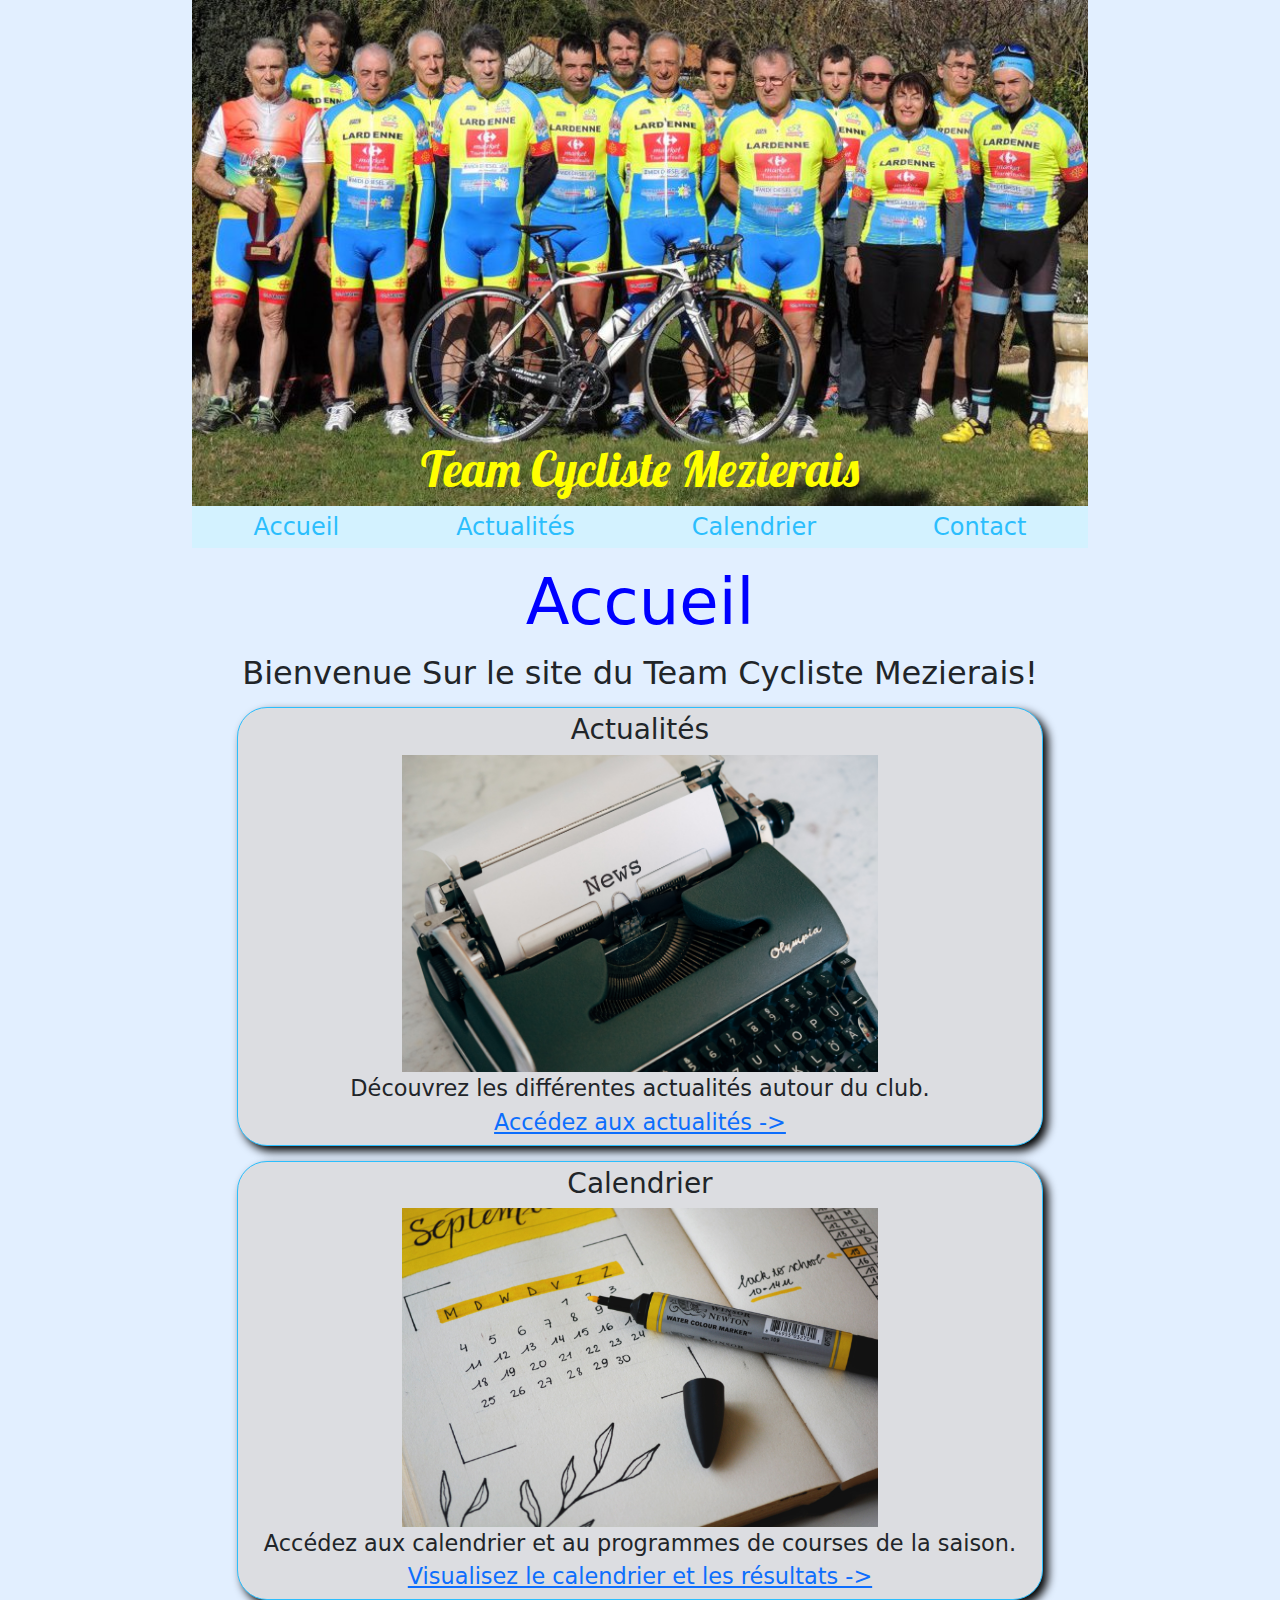
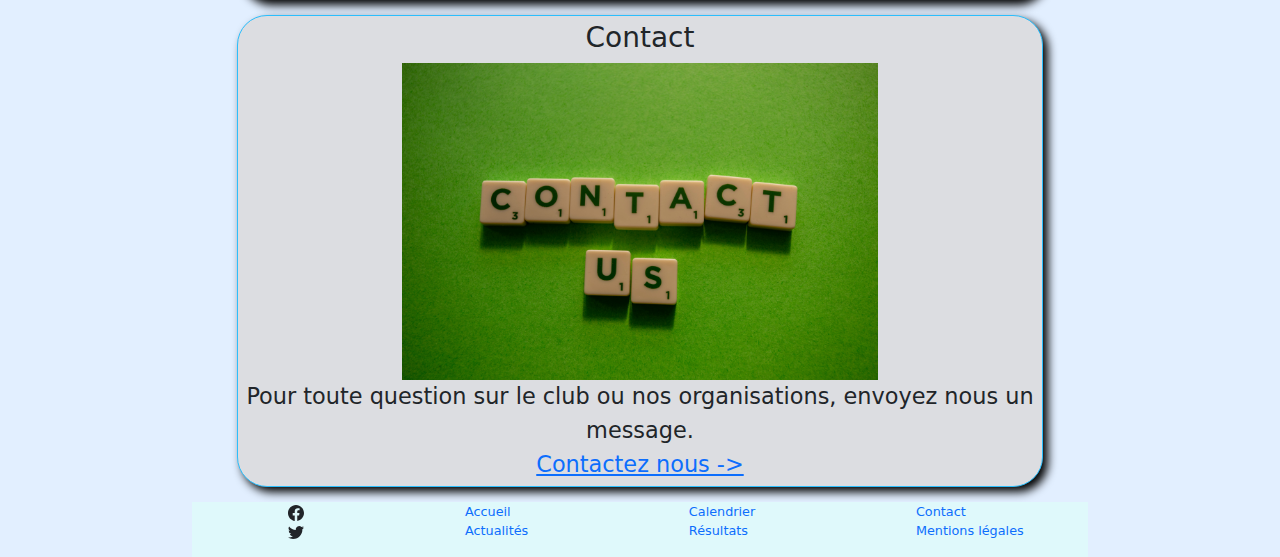
==== index.html @ 09c51c8f "Mise en place du responsive" ====
<!DOCTYPE html>
<html lang="en">
<head>
  <meta charset="UTF-8">
  <meta http-equiv="X-UA-Compatible" content="IE=edge">
  <meta name="viewport" content="width=device-width, initial-scale=1.0">
  <title>Accueil - Team Cycliste Méziérais</title>
  <link rel="stylesheet" href="CSS/bootstrap.min.css">
  <link rel="stylesheet" href="CSS/style.css">
  <style>
    @import url('https://fonts.googleapis.com/css2?family=Lobster&display=swap');
    </style>
</head>

<body>
  <header>
    <div class="head-presentation">
      <h1>Team Cycliste Mezierais</h1>
      <img src="imagefond.jpg" alt="photo de l'équipe" class="head-picture">
    </div>
    <nav>
      <ul class="menu-nav">
        <li>
          <a href="index.html" class="header-menu-list link-style-none">Accueil</a>
        </li>
        <li>
          <a href="Actualite.html" class="header-menu-list link-style-none">Actualités</a>
        </li>
        <li>
          <a href="Calendrier.html" class="header-menu-list link-style-none">Calendrier</a>
        </li>
        <li>
          <a href="Contact.html" class="header-menu-list link-style-none">Contact</a>
        </li>
      </ul>
    </nav>
  </header>
      
  <main>
    <div> 
      <h2>Accueil</h2>

      <section class="main__presentation">
        Bienvenue Sur le site du Team Cycliste Mezierais!
      </section>

      <section class="main__IndexSection">
        <h3>Actualités</h3>
        <img src="news.jpg" alt="Actualités" class="index__img"><br>
        <span>Découvrez les différentes actualités autour du club.</span> <br>
        <a href="Actualite.html">Accédez aux actualités -></a>
      </section>

      <section class="main__IndexSection">
        <h3>Calendrier</h3>
        <img src="calendrier.jpg" alt="Actualités" class="index__img"><br>
        <span>Accédez aux calendrier et au programmes de courses de la saison.</span> <br>
        <a href="Calendrier.html">Visualisez le calendrier et les résultats -></a>
      </section>

      <section class="main__IndexSection">
        <h3>Contact</h3>
        <img src="contact.jpg" alt="Actualités" class="index__img"><br>
        <span>Pour toute question sur le club ou nos organisations, envoyez nous un message.</span>
        <br>
        <a href="Contact.html">Contactez nous -></a>
      </section>
    </div>
  </main>
  
  <footer class="footer-presentation">
    <ul>
      <li class="footer-menu-list"><svg xmlns="http://www.w3.org/2000/svg" width="16" height="16" fill="currentColor" class="bi bi-facebook" viewBox="0 0 16 16">
        <path d="M16 8.049c0-4.446-3.582-8.05-8-8.05C3.58 0-.002 3.603-.002 8.05c0 4.017 2.926 7.347 6.75 7.951v-5.625h-2.03V8.05H6.75V6.275c0-2.017 1.195-3.131 3.022-3.131.876 0 1.791.157 1.791.157v1.98h-1.009c-.993 0-1.303.621-1.303 1.258v1.51h2.218l-.354 2.326H9.25V16c3.824-.604 6.75-3.934 6.75-7.951z"/>
      </svg>
    </li>
      <li class="footer-menu-list"><svg xmlns="http://www.w3.org/2000/svg" width="16" height="16" fill="currentColor" class="bi bi-twitter" viewBox="0 0 16 16">
        <path d="M5.026 15c6.038 0 9.341-5.003 9.341-9.334 0-.14 0-.282-.006-.422A6.685 6.685 0 0 0 16 3.542a6.658 6.658 0 0 1-1.889.518 3.301 3.301 0 0 0 1.447-1.817 6.533 6.533 0 0 1-2.087.793A3.286 3.286 0 0 0 7.875 6.03a9.325 9.325 0 0 1-6.767-3.429 3.289 3.289 0 0 0 1.018 4.382A3.323 3.323 0 0 1 .64 6.575v.045a3.288 3.288 0 0 0 2.632 3.218 3.203 3.203 0 0 1-.865.115 3.23 3.23 0 0 1-.614-.057 3.283 3.283 0 0 0 3.067 2.277A6.588 6.588 0 0 1 .78 13.58a6.32 6.32 0 0 1-.78-.045A9.344 9.344 0 0 0 5.026 15z"/>
      </svg>
    </li>
    </ul>
    <ul>
      <li class="footer-menu-list">
        <a href="index.html" class="link-style-none">Accueil</a>
      </li>
      <li class="footer-menu-list">
        <a href="News.html" class="link-style-none">Actualités</a>
      </li>
    </ul>
    <ul>
      <li class="footer-menu-list" class="footer-menu-list">
        <a href="Calendrier.html" class="link-style-none">Calendrier</a>
      </li>
      <li class="footer-menu-list">
        <a href="Resultats.html" class="link-style-none">Résultats</a>
      </li>
    </ul>
    <ul>
      <li class="footer-menu-list">
        <a href="Contact.html" class="link-style-none">Contact</a>
      </li>
      <li class="footer-menu-list">
        <a href="#" class="link-style-none">Mentions légales</a>
      </li>
    </ul>
  </footer>
  </footer>

</body>
</html>
---- CSS/style.css ----
/* general Style */
* {
  margin: 0;
  padding: 0;
}

.link-style-none {
  text-decoration: none;
}

h2 {
  color: blue;
  text-align: center;
  font-size: 2.5rem;
}

@media screen and (min-width: 600px) and (max-width: 1024px) {
  h2 {
    font-size: 3rem;
  }
}

@media screen and (min-width: 1024px) {
  h2 {
    font-size: 4rem;
  }
}

body {
  margin: 0;
  background-color: #E2EFFF;
  font-size: 1.1rem;
}

@media screen and (min-width: 600px) and (max-width: 1024px) {
  body {
    width: 80%;
    margin: auto;
  }
}

@media screen and (min-width: 1024px) {
  body {
    margin: auto;
    width: 70%;
  }
}

.head-picture {
  width: 100%;
  height: 100%;
}

.head-presentation {
  display: -webkit-box;
  display: -ms-flexbox;
  display: flex;
  -webkit-box-pack: center;
      -ms-flex-pack: center;
          justify-content: center;
  -webkit-box-align: end;
      -ms-flex-align: end;
          align-items: flex-end;
}

h1 {
  position: absolute;
  color: yellow;
  font-family: 'Lobster', cursive;
  font-size: 2rem;
}

@media screen and (min-width: 600px) {
  h1 {
    font-size: 3rem;
  }
}

.menu-nav {
  padding: 3px;
  list-style-type: none;
  display: -webkit-box;
  display: -ms-flexbox;
  display: flex;
  -ms-flex-pack: distribute;
      justify-content: space-around;
  background-color: #d3f2ff;
}

.header-menu-list {
  color: #2bbefd;
}

@media screen and (min-width: 1024px) {
  .header-menu-list {
    font-size: 1.5rem;
  }
}

header {
  margin: 0;
}

.footer-menu-list {
  list-style-type: none;
}

.footer-presentation {
  display: -webkit-box;
  display: -ms-flexbox;
  display: flex;
  font-size: 0.8rem;
  -ms-flex-pack: distribute;
      justify-content: space-around;
}

footer {
  background-color: #dff9fb;
}

.main__NewsSection {
  border: solid 1px #2bbefd;
  border-radius: 30px;
  text-align: center;
  margin-left: auto;
  margin-right: auto;
  margin-bottom: 15px;
  margin-top: 10px;
  font-size: 1.4rem;
  width: 90%;
  padding: 5px;
  background-color: #dcdde1;
  -webkit-box-shadow: 5px 5px 10px black;
          box-shadow: 5px 5px 10px black;
}

.section__calendar {
  text-align: center;
}

.form__champ {
  margin-bottom: 15px;
  text-align: center;
}

.form__presentation {
  border: solid 1px #2bbefd;
  border-radius: 30px;
  text-align: center;
  margin-left: auto;
  margin-right: auto;
  margin-bottom: 15px;
  margin-top: 10px;
  font-size: 1.4rem;
  width: 90%;
  padding: 5px;
  background-color: #dcdde1;
  -webkit-box-shadow: 5px 5px 10px black;
          box-shadow: 5px 5px 10px black;
}

.form__message {
  width: 90%;
}

.main__IndexSection {
  border: solid 1px #2bbefd;
  border-radius: 30px;
  text-align: center;
  margin-left: auto;
  margin-right: auto;
  margin-bottom: 15px;
  margin-top: 10px;
  font-size: 1.4rem;
  width: 90%;
  padding: 5px;
  background-color: #dcdde1;
  -webkit-box-shadow: 5px 5px 10px black;
          box-shadow: 5px 5px 10px black;
}

.main__presentation {
  text-align: center;
  font-size: 1.2rem;
}

@media screen and (min-width: 600px) and (max-width: 1024px) {
  .main__presentation {
    font-size: 1.5rem;
  }
}

@media screen and (min-width: 1024px) {
  .main__presentation {
    font-size: 2rem;
  }
}

.index__img {
  width: 90%;
}

@media (min-width: 600px) and (max-width: 1024px) {
  .index__img {
    width: 70%;
  }
}

@media (min-width: 1024px) {
  .index__img {
    width: 60%;
  }
}
/*# sourceMappingURL=style.css.map */
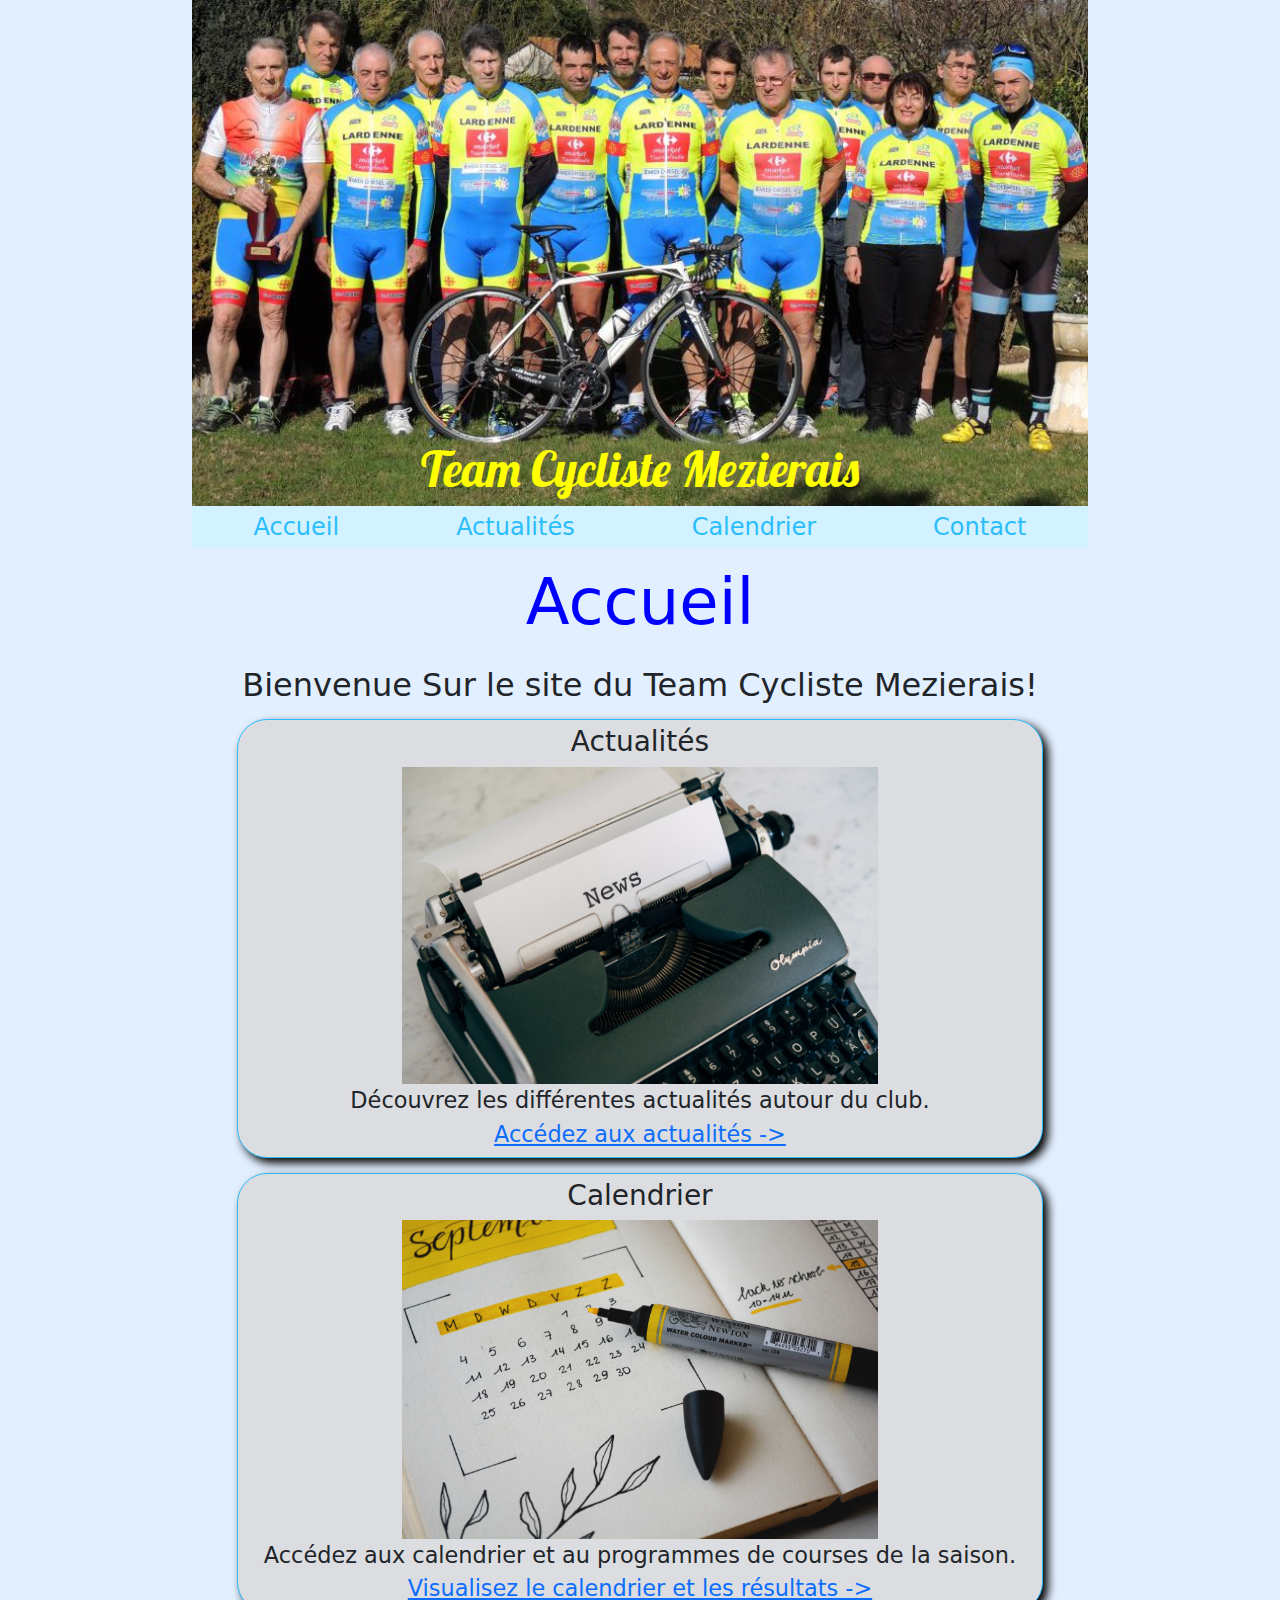
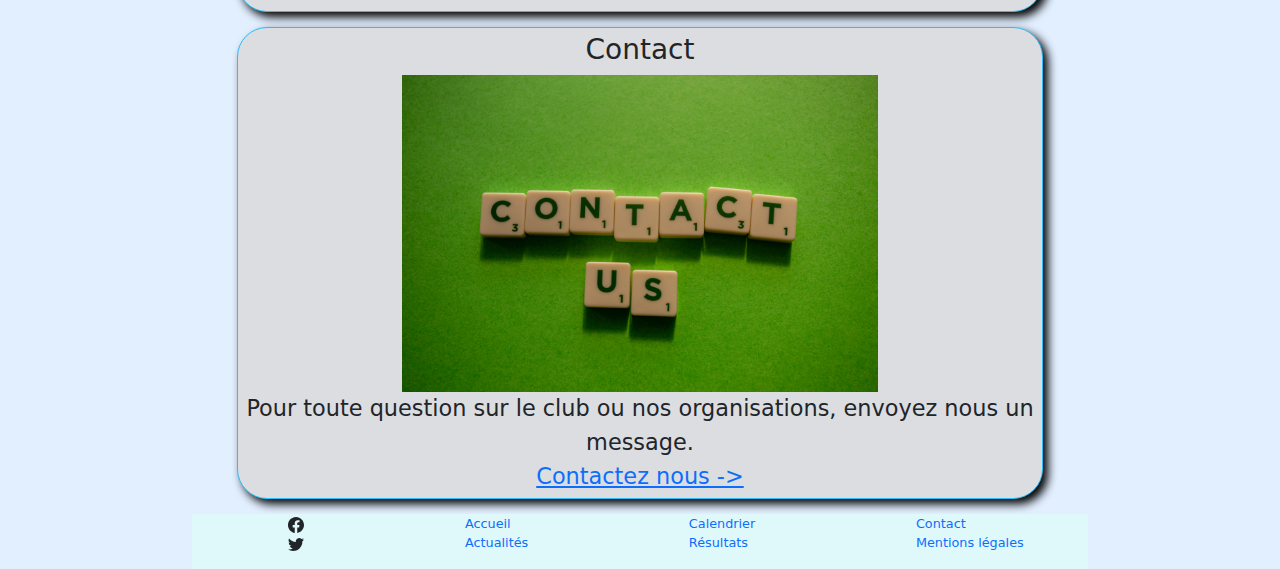
==== commit 5b140927: "Ajout de contenu et finalisation détail" ====
--- a/index.html
+++ b/index.html
@@ -84,7 +84,7 @@
         <a href="index.html" class="link-style-none">Accueil</a>
       </li>
       <li class="footer-menu-list">
-        <a href="News.html" class="link-style-none">Actualités</a>
+        <a href="Actualite.html" class="link-style-none">Actualités</a>
       </li>
     </ul>
     <ul>
@@ -104,7 +104,6 @@
       </li>
     </ul>
   </footer>
-  </footer>
 
 </body>
 </html>--- a/CSS/style.css
+++ b/CSS/style.css
@@ -12,6 +12,7 @@
   color: blue;
   text-align: center;
   font-size: 2.5rem;
+  margin-bottom: 20px;
 }
 
 @media screen and (min-width: 600px) and (max-width: 1024px) {
@@ -89,6 +90,15 @@
 
 .header-menu-list {
   color: #2bbefd;
+  padding: 4px;
+}
+
+.header-menu-list:hover {
+  color: yellow;
+  background-color: #2bbefd;
+  border-radius: 10px;
+  -webkit-transition: all 0.4s;
+  transition: all 0.4s;
 }
 
 @media screen and (min-width: 1024px) {
@@ -99,6 +109,10 @@
 
 header {
   margin: 0;
+}
+
+.main__IndexSection {
+  margin-bottom: 100px;
 }
 
 .footer-menu-list {
@@ -134,6 +148,17 @@
           box-shadow: 5px 5px 10px black;
 }
 
+.CyclePicture {
+  width: 75%;
+  display: block;
+  margin: auto;
+  margin-bottom: 20px;
+}
+
+.ActuArticle {
+  margin-bottom: 25px;
+}
+
 .section__calendar {
   text-align: center;
 }
@@ -163,6 +188,18 @@
   width: 90%;
 }
 
+.button__form {
+  border-radius: 10px;
+  padding: 5px;
+}
+
+.button__form:hover {
+  color: white;
+  background-color: black;
+  -webkit-transition: all 0.6s;
+  transition: all 0.6s;
+}
+
 .main__IndexSection {
   border: solid 1px #2bbefd;
   border-radius: 30px;
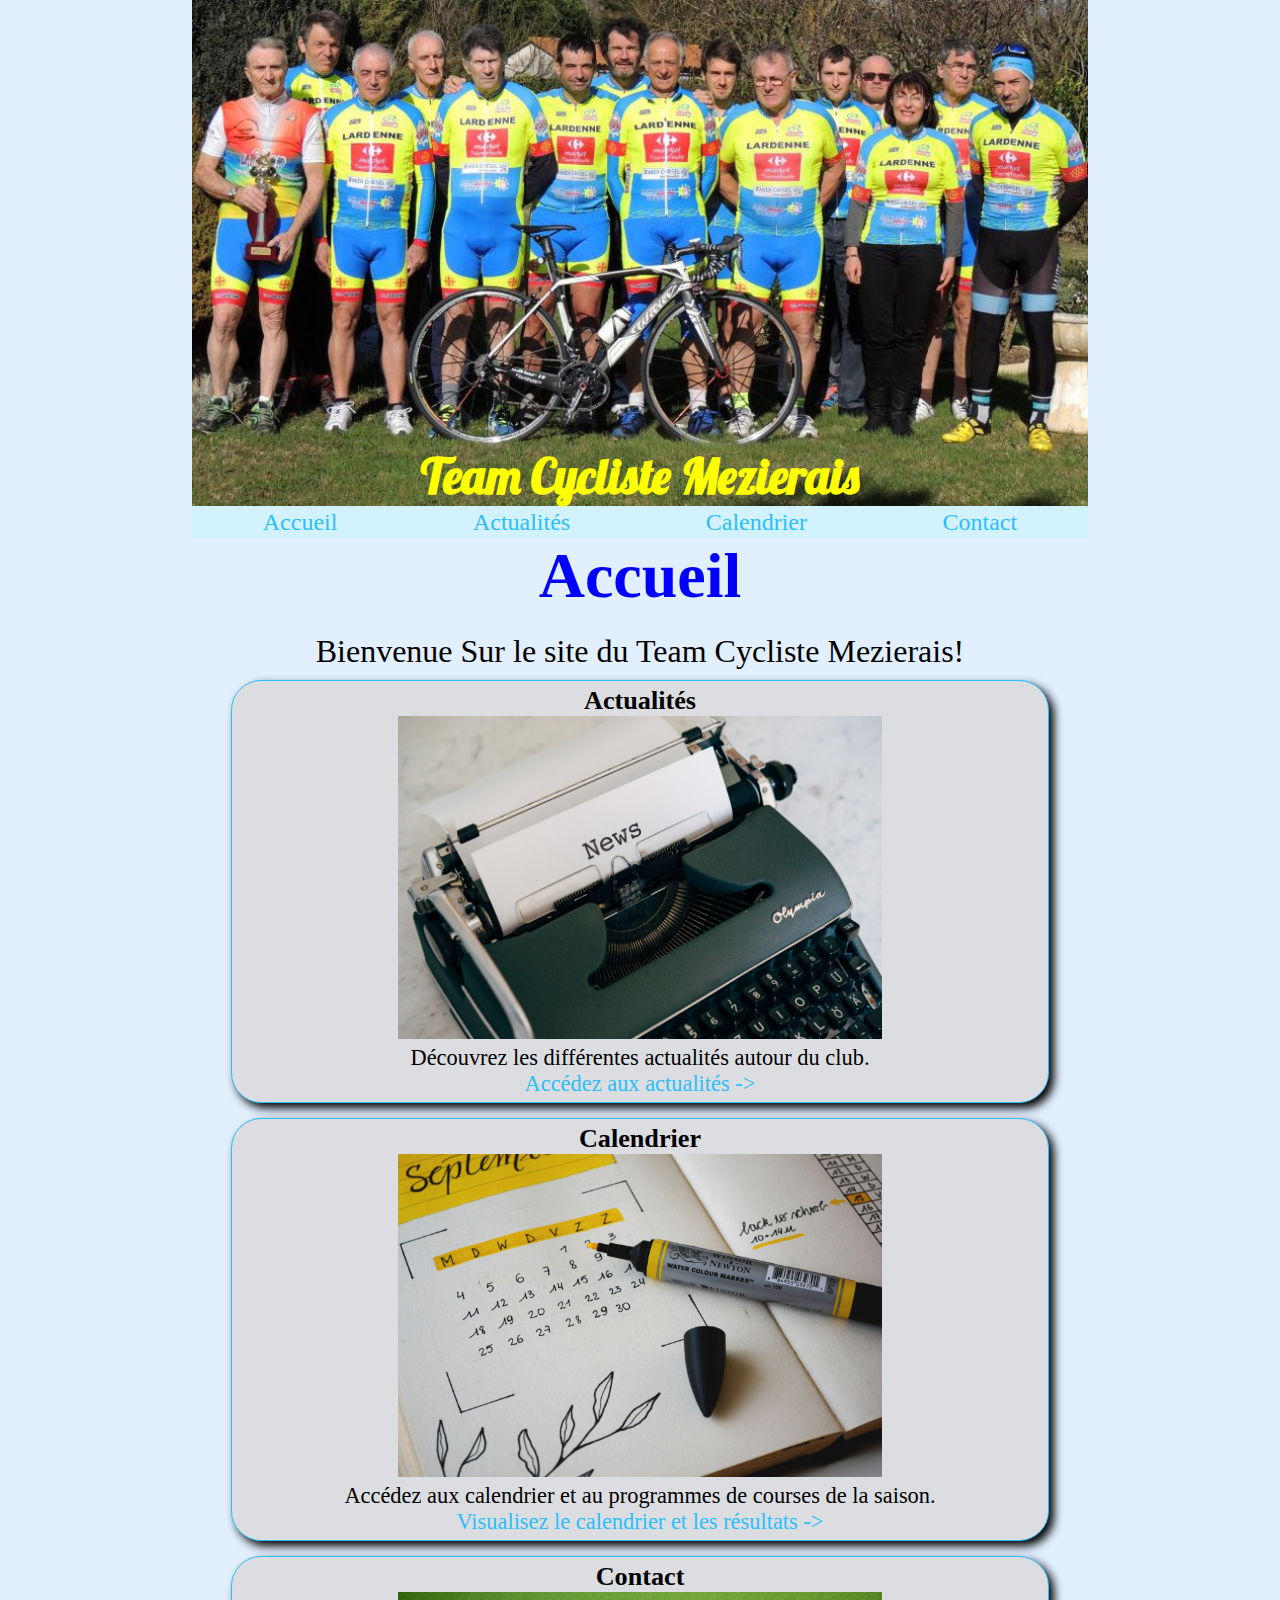
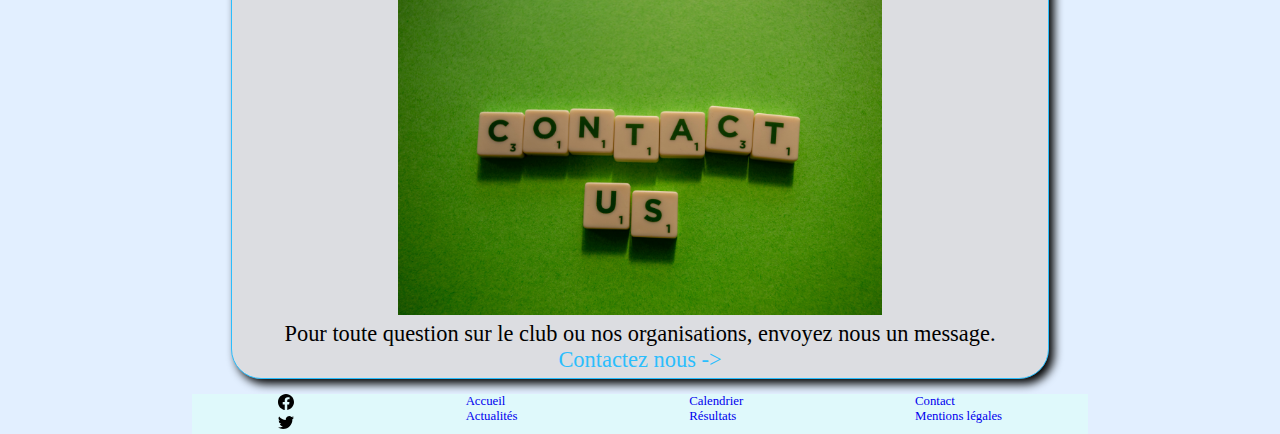
==== commit c0b59264: "dernières modifications" ====
--- a/index.html
+++ b/index.html
@@ -48,14 +48,14 @@
         <h3>Actualités</h3>
         <img src="news.jpg" alt="Actualités" class="index__img"><br>
         <span>Découvrez les différentes actualités autour du club.</span> <br>
-        <a href="Actualite.html">Accédez aux actualités -></a>
+        <a href="Actualite.html" class="link-style-none link-article">Accédez aux actualités -></a>
       </section>
 
       <section class="main__IndexSection">
         <h3>Calendrier</h3>
         <img src="calendrier.jpg" alt="Actualités" class="index__img"><br>
         <span>Accédez aux calendrier et au programmes de courses de la saison.</span> <br>
-        <a href="Calendrier.html">Visualisez le calendrier et les résultats -></a>
+        <a href="Calendrier.html" class="link-style-none link-article">Visualisez le calendrier et les résultats -></a>
       </section>
 
       <section class="main__IndexSection">
@@ -63,7 +63,7 @@
         <img src="contact.jpg" alt="Actualités" class="index__img"><br>
         <span>Pour toute question sur le club ou nos organisations, envoyez nous un message.</span>
         <br>
-        <a href="Contact.html">Contactez nous -></a>
+        <a href="Contact.html" class="link-style-none link-article">Contactez nous -></a>
       </section>
     </div>
   </main>
--- a/CSS/style.css
+++ b/CSS/style.css
@@ -159,6 +159,10 @@
   margin-bottom: 25px;
 }
 
+.link-article {
+  color: #2bbefd;
+}
+
 .section__calendar {
   text-align: center;
 }
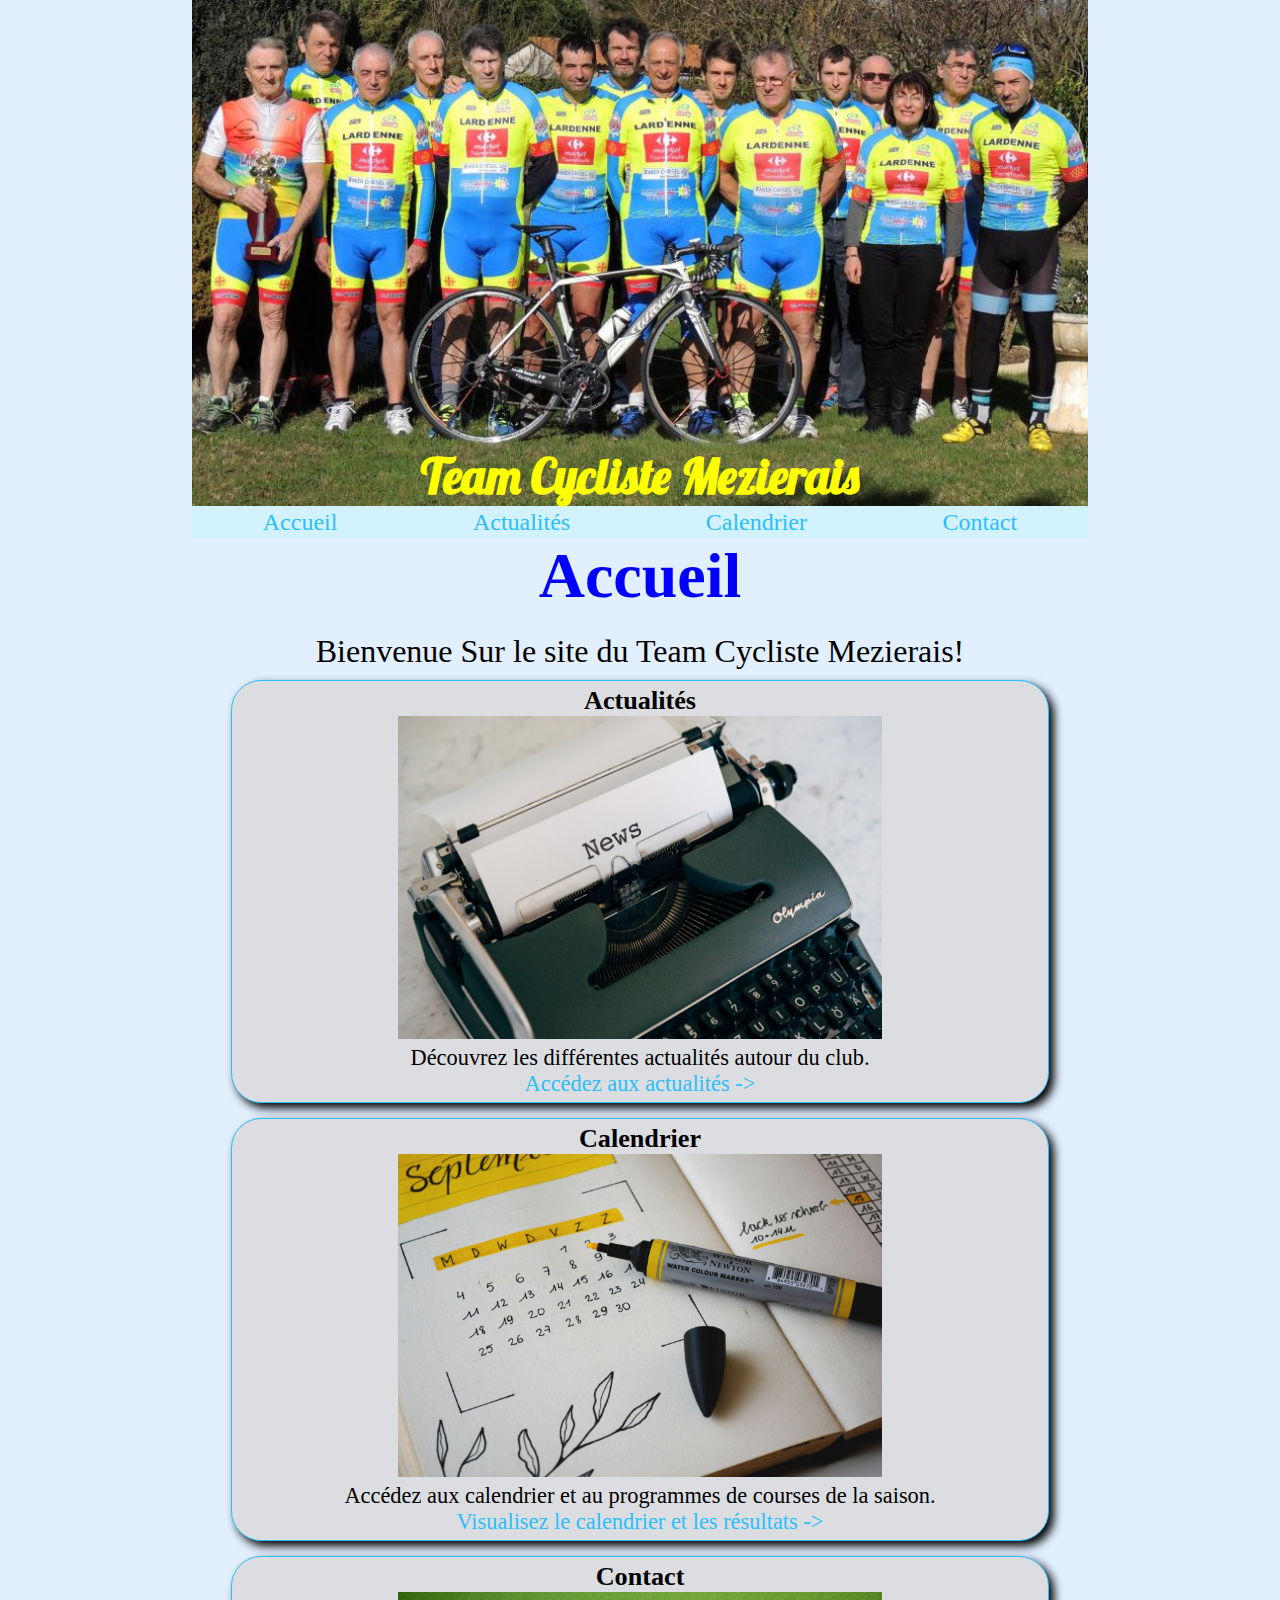
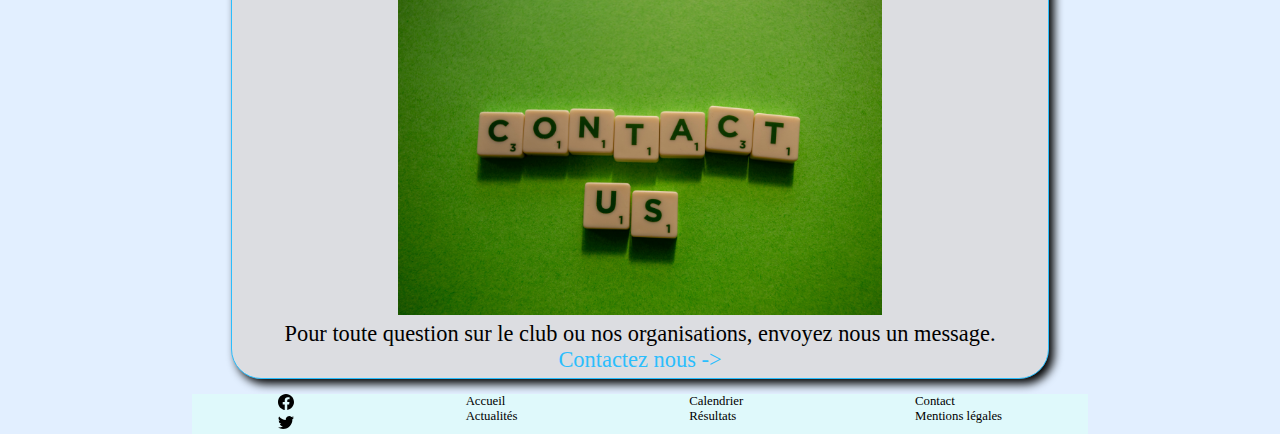
==== commit 8d15a95c: "mise en ligne" ====
--- a/index.html
+++ b/index.html
@@ -81,26 +81,26 @@
     </ul>
     <ul>
       <li class="footer-menu-list">
-        <a href="index.html" class="link-style-none">Accueil</a>
+        <a href="index.html" class="link-style-none footer-link">Accueil</a>
       </li>
       <li class="footer-menu-list">
-        <a href="Actualite.html" class="link-style-none">Actualités</a>
+        <a href="Actualite.html" class="link-style-none footer-link">Actualités</a>
       </li>
     </ul>
     <ul>
       <li class="footer-menu-list" class="footer-menu-list">
-        <a href="Calendrier.html" class="link-style-none">Calendrier</a>
+        <a href="Calendrier.html" class="link-style-none footer-link">Calendrier</a>
       </li>
       <li class="footer-menu-list">
-        <a href="Resultats.html" class="link-style-none">Résultats</a>
+        <a href="Resultats.html" class="link-style-none footer-link">Résultats</a>
       </li>
     </ul>
     <ul>
       <li class="footer-menu-list">
-        <a href="Contact.html" class="link-style-none">Contact</a>
+        <a href="Contact.html" class="link-style-none footer-link">Contact</a>
       </li>
       <li class="footer-menu-list">
-        <a href="#" class="link-style-none">Mentions légales</a>
+        <a href="#" class="link-style-none footer-link">Mentions légales</a>
       </li>
     </ul>
   </footer>
--- a/CSS/style.css
+++ b/CSS/style.css
@@ -132,6 +132,10 @@
   background-color: #dff9fb;
 }
 
+.footer-link {
+  color: black;
+}
+
 .main__NewsSection {
   border: solid 1px #2bbefd;
   border-radius: 30px;
@@ -157,6 +161,8 @@
 
 .ActuArticle {
   margin-bottom: 25px;
+  margin-left: 15px;
+  margin-right: 15px;
 }
 
 .link-article {
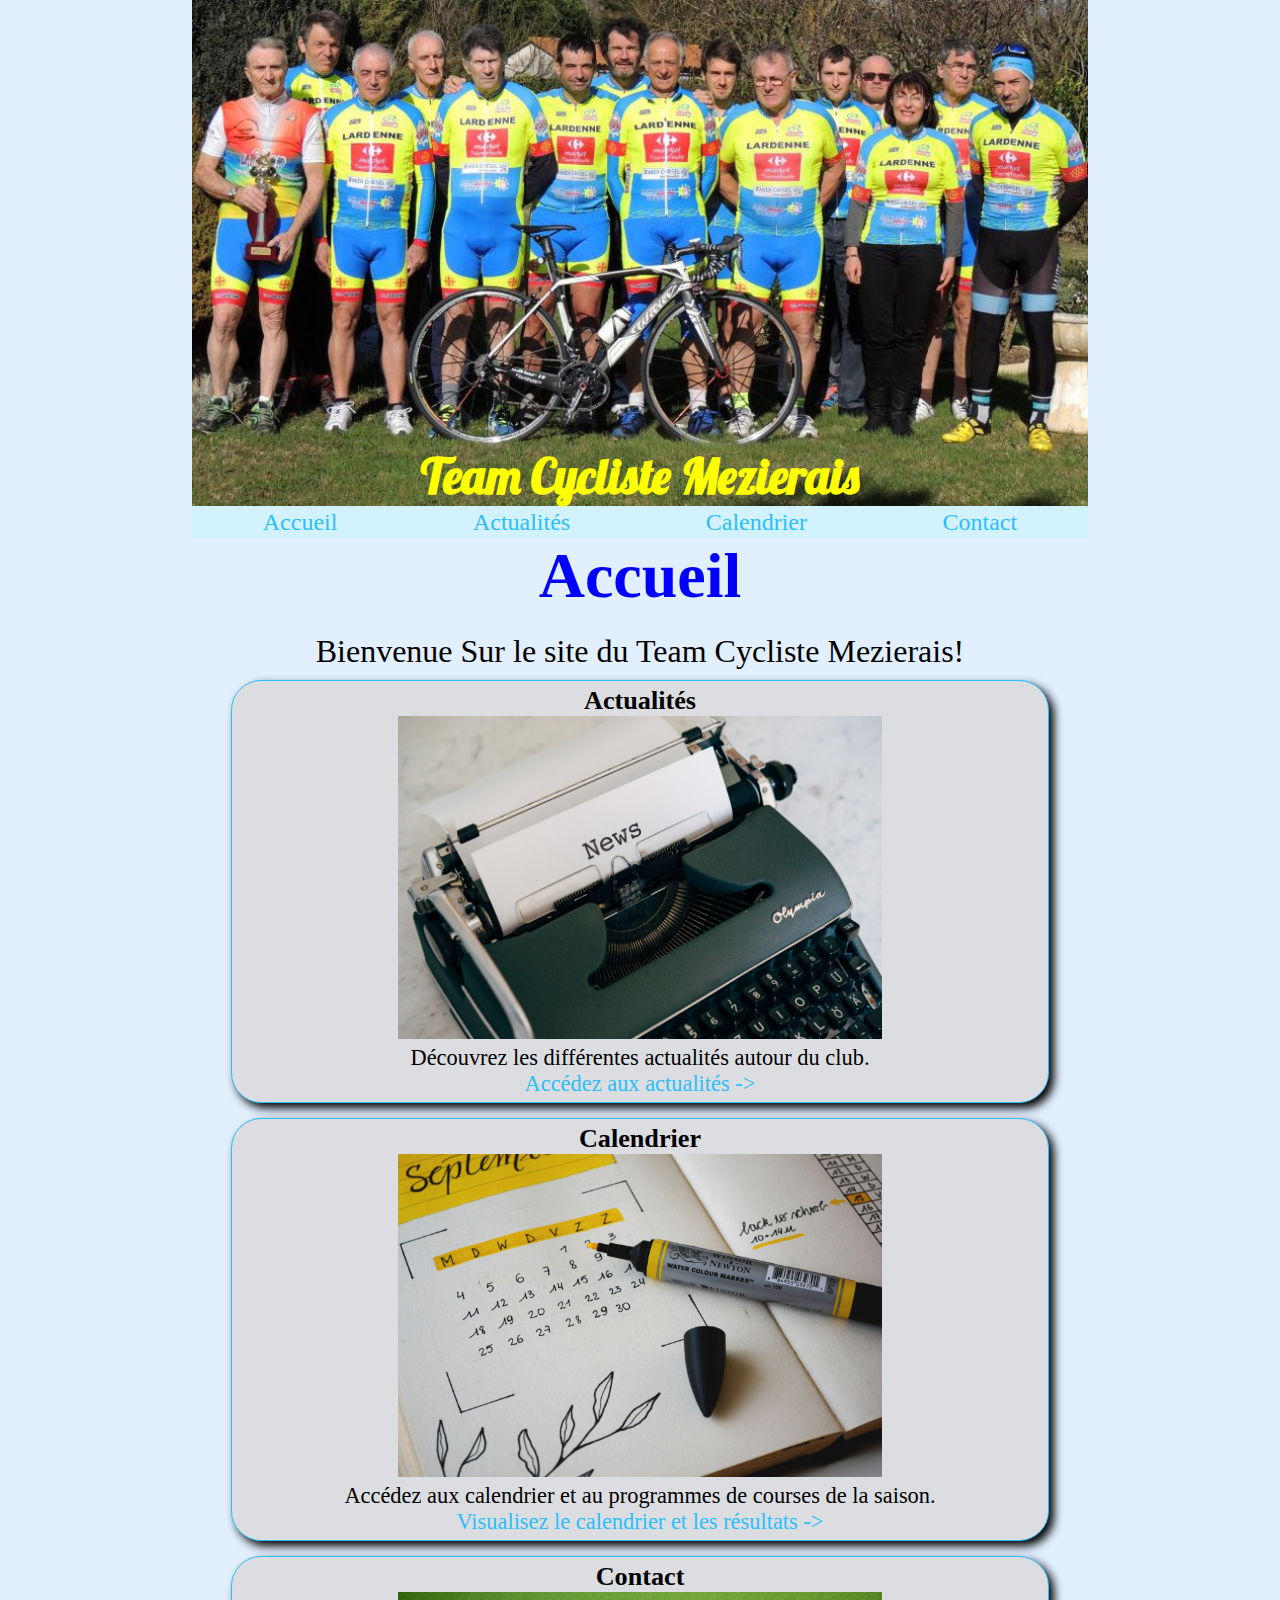
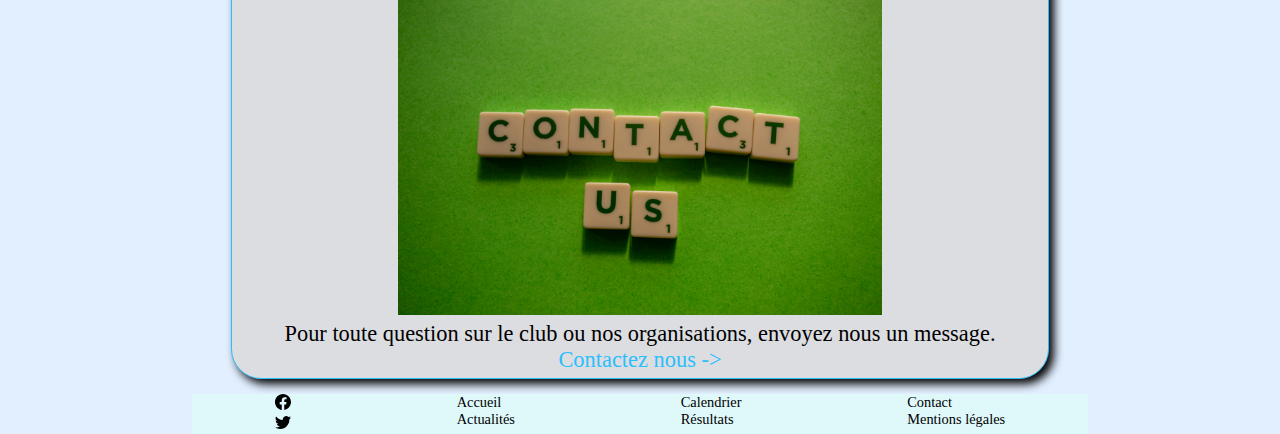
==== commit 3a618f64: "resolution conflit" ====
--- a/index.html
+++ b/index.html
@@ -5,7 +5,6 @@
   <meta http-equiv="X-UA-Compatible" content="IE=edge">
   <meta name="viewport" content="width=device-width, initial-scale=1.0">
   <title>Accueil - Team Cycliste Méziérais</title>
-  <link rel="stylesheet" href="CSS/bootstrap.min.css">
   <link rel="stylesheet" href="CSS/style.css">
   <style>
     @import url('https://fonts.googleapis.com/css2?family=Lobster&display=swap');
--- a/CSS/style.css
+++ b/CSS/style.css
@@ -123,7 +123,7 @@
   display: -webkit-box;
   display: -ms-flexbox;
   display: flex;
-  font-size: 0.8rem;
+  font-size: 0.9rem;
   -ms-flex-pack: distribute;
       justify-content: space-around;
 }
@@ -176,6 +176,7 @@
 .form__champ {
   margin-bottom: 15px;
   text-align: center;
+  font-size: 1.5rem;
 }
 
 .form__presentation {
@@ -196,6 +197,8 @@
 
 .form__message {
   width: 90%;
+  border-radius: 15px;
+  padding: 4px;
 }
 
 .button__form {
@@ -210,6 +213,12 @@
   transition: all 0.6s;
 }
 
+.contact__form {
+  border-radius: 10px;
+  font-size: 1.5rem;
+  padding: 2px;
+}
+
 .main__IndexSection {
   border: solid 1px #2bbefd;
   border-radius: 30px;
